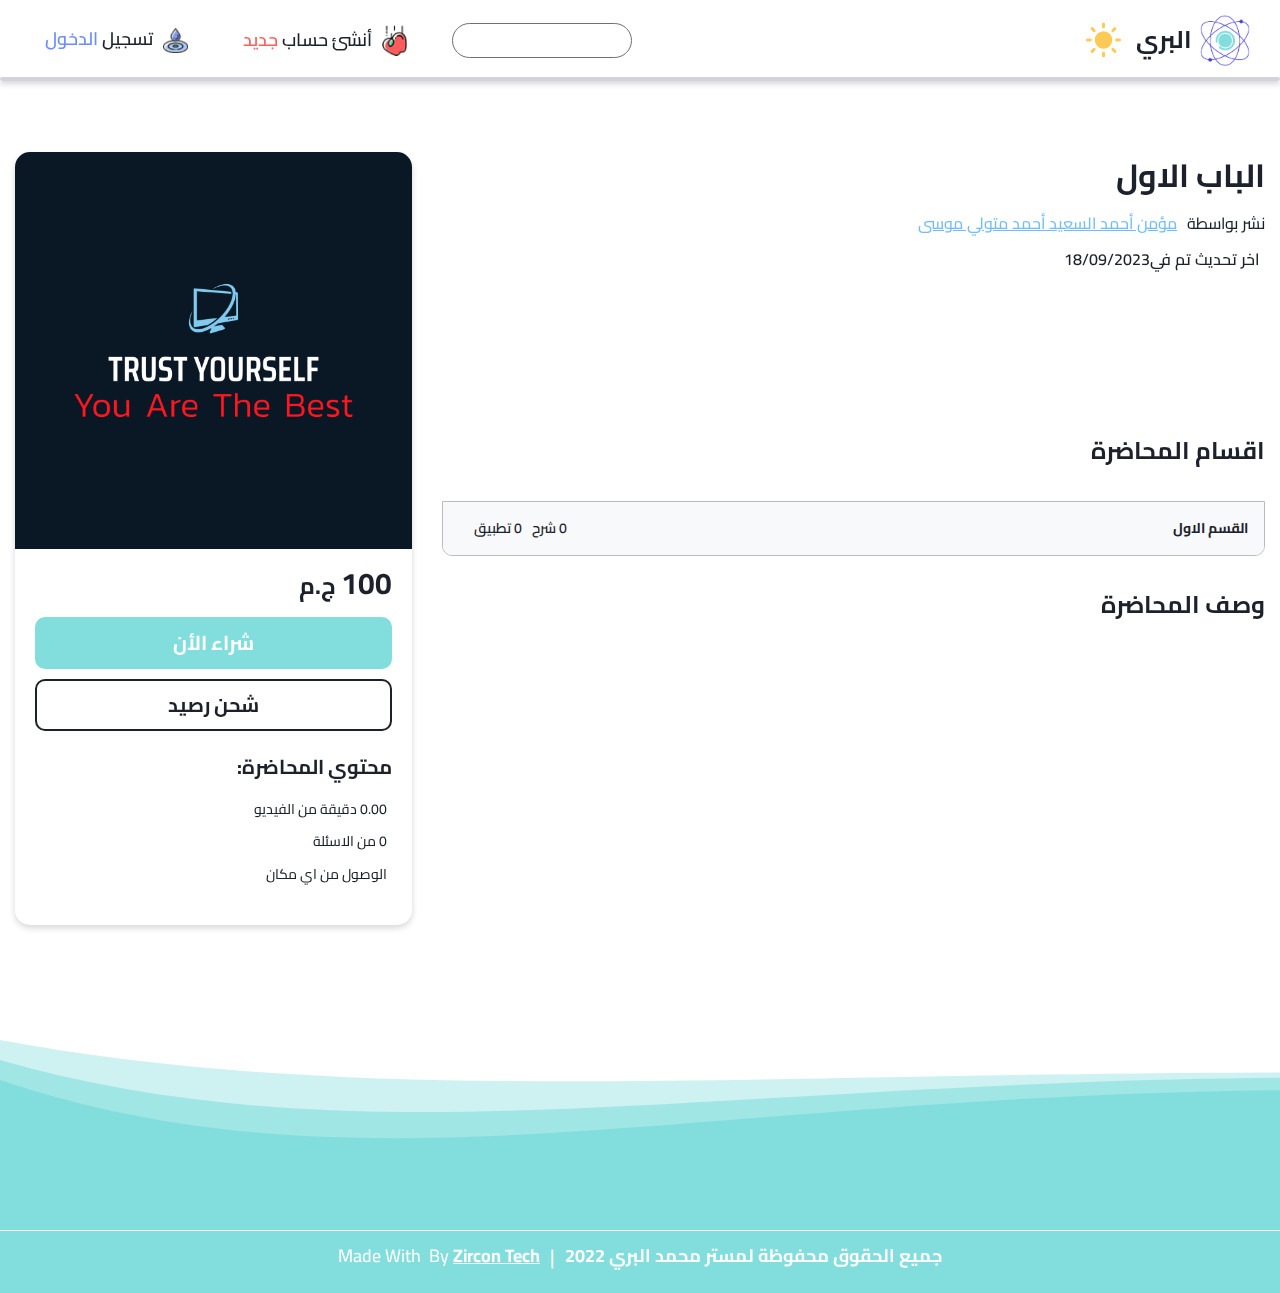
==== lectures/albab-alaol.html @ 5af10a44 "Add files via upload" ====
<!DOCTYPE html>
<html lang="ar">


<!-- Mirrored from mr-elberry.com/lectures/albab-alaol by HTTrack Website Copier/3.x [XR&CO'2014], Tue, 27 Feb 2024 19:10:46 GMT -->
<!-- Added by HTTrack --><meta http-equiv="content-type" content="text/html;charset=UTF-8" /><!-- /Added by HTTrack -->
<head>
    <meta name="csrf-token" content="D1FBYOeXcJg4wmIIkNykK0oqMP6Y32sp4OjneevO">
    <meta charset="UTF-8">
    <meta http-equiv="X-UA-Compatible" content="IE=edge">
        <meta name="keywords" content="م.أحمد طربوش,مؤمن أحمد السعيد أحمد متولي موسى,الباب الاول,الفصل الدراسي الأول,الصف الثالث الثانوي,الفصل الدراسي الثاني">
    <meta name="description" content="">
    
    <meta name="author" content="Developer & Designer : Zircon Tech">
    <meta name="viewport" content="width=device-width, initial-scale=1.0">
    <link rel="apple-touch-icon" sizes="180x180" href="../faveicon/apple-touch-icon.png">
    <link rel="icon" type="image/png" sizes="32x32" href="../faveicon/favicon-32x32.png">
    <link rel="icon" type="image/png" sizes="16x16" href="../faveicon/favicon-16x16.png">
    <link rel="manifest" href="../faveicon/site.html">
    <title>أ/ محمد البري</title>


    <link href="https://fonts.googleapis.com/css2?family=Cairo:wght@300;400;500;600;700;900&amp;display=swap"
          rel="stylesheet">

    


    <link rel="stylesheet" href="../css/bootstrap-rtl.min.css">
    <link rel="stylesheet" href="../css/sal.css">
    <script>
    APP_URL = "../index.html";
    ASSET_URL = "../index.html"
</script>

        <link rel="stylesheet" href="../css/lecture.css" class="rel">
    <link rel="stylesheet" href="../css/lecture-responsive.css" class="rel">

    <link rel="stylesheet" href="../css/nav.css">


</head>

<body>
<input type="hidden" name="token" id="csrf_token" value="D1FBYOeXcJg4wmIIkNykK0oqMP6Y32sp4OjneevO">
    <div class="overlay"></div>
    <div class="vid-parent"></div>
    <span class="close-vid">
        <i class="fa-solid fa-xmark"></i>
    </span>
<div class="preloader">
    <div class="atom">
        <div class="electron"></div>
        <div class="electron-alpha"></div>
        <div class="electron-omega"></div>
    </div>
</div>
<nav class="myNav">
    <div class="navProgress">
        <span class='navProgChild'></span>
    </div>
    <div class="customeContainer">
        <div class="right">
            <a href="../index.html">
                <div class=" navAtom">
                    <img src="../imgs/logoAtom.png" alt="">


                </div>
            </a>
            <a href="../index.html">
                <div class="logoBrand">البري</div>
            </a>
            <div class="sunMoon">
                <div class="sun activeSvg">
                    <svg xmlns="http://www.w3.org/2000/svg" viewBox="0 0 24 24" fill="none" stroke="currentColor"
                        stroke-width="2" stroke-linecap="round" stroke-linejoin="round">
                        <circle fill="#FECA57" cx="12" cy="12" r="5" />
                        <g stroke="currentColor">
                            <line x1="12" y1="1" x2="12" y2="3" />
                            <line x1="12" y1="21" x2="12" y2="23" />
                            <line x1="4.22" y1="4.22" x2="5.64" y2="5.64" />
                            <line x1="18.36" y1="18.36" x2="19.78" y2="19.78" />
                            <line x1="1" y1="12" x2="3" y2="12" />
                            <line x1="21" y1="12" x2="23" y2="12" />
                            <line x1="4.22" y1="19.78" x2="5.64" y2="18.36" />
                            <line x1="18.36" y1="5.64" x2="19.78" y2="4.22" />
                        </g>
                    </svg>
                </div>
                <div class="moon">
                    <svg xmlns="http://www.w3.org/2000/svg" viewBox="0 0 24 24" fill="none" stroke="#4FB8E2"
                        stroke-width="2" stroke-linecap="round" stroke-linejoin="round">
                        <mask id="mask">
                            <rect x="0" y="0" width="100%" height="100%" fill="white" />
                            <circle cx="12" cy="4" r="9" fill="black" />
                        </mask>
                        <circle fill="#4FB8E2" cx="12" cy="12" r="9" mask="url(#mask)" />

                    </svg>
                </div>

            </div>
        </div>
        <div class='bigLeft '>
            <button class='toggleBarBtn'>
                <span class='topLine'></span>
                <span class='middleLine'></span>
                <span class='bottomLine'></span>

            </button>
            <div class="left ">
                                    <form class="search mainSearch" action="https://mr-elberry.com/search">
                        <input type="search" name="q" value="">
                        <span><i class="fa-solid fa-magnifying-glass"></i></span>
                    </form>
                    <div class="register">
                        <div class="signup">
                            <a href="../register.html" class="regItem">
                                <span class="line"></span>
                                <span class="line"></span>
                                <span class="line"></span>
                                <span class="line"></span>
                                <span class="regIcon">
                                    <img src="../imgs/apple.png" alt="">
                                </span>
                                <span class="regType">
                                    أنشئ حساب <span class='d-redColor'>جديد</span>
                                </span>
                            </a>
                        </div>
                        <div class="login">
                            <a href="../login.html" class="regItem">
                                <span class="line"></span>
                                <span class="line"></span>
                                <span class="line"></span>
                                <span class="line"></span>
                                <span class="regIcon">
                                    <img src="../imgs/drop.png" alt="">
                                </span>
                                <span class="regType">
                                    تسجيل <span class='d-blueColor'>الدخول</span>
                                </span>
                            </a>
                        </div>
                    </div>
                
            </div>
        </div>
    </div>
</nav>
<script>
    window.addEventListener("load", function() {
        setTimeout(function() {
            document.getElementsByClassName("preloader")[0].style.opacity = "0";
            document.getElementsByClassName("preloader")[0].style.zIndex = "-1";
        }, 0);
    });
</script>
    <div class="header">
        <div class="container">
            <div class="headerContent">
                <div class="lec-hero-image ontop">
                                        <img src="../storage/ahmedaymantarboush/lectures/3RqNoPhuQ6VzhZanzuaDVOChHaeRTM1QIDwnYXG2.png" alt=""/>
                </div>
                <h2 class='lectureName'>الباب الاول</h2>
                <p class='lectureDescription'></p>
                <div class='lectureRelease'>
                    <span class='publisherBy'>
                        نشر بواسطة
                    </span>
                    <a class='publisherName'>مؤمن أحمد السعيد أحمد متولي موسى</a>
                </div>
                <div class="lectureUbdateDate">
                    <span class='updateIcon'><i class="fa-solid fa-file-pen"></i></span>
                    اخر تحديث تم في
                    <span class='updateDate'>18/09/2023</span>
                </div>
            </div>
        </div>
    </div>
    <div class="month">
        <div class="container">
            <div class="row">
                <div class="col-lg-8 col-md-7 rightCard">
                    <div class="monthParts">
                        <h2>اقسام المحاضرة</h2>
                        <div id="accordion" class="monthsLists">
                                                            <div class="card">
                                    <div class="card-header" id="headingOne">
                                        <button
                                            class="d-flex align-items-center justify-content-between btn btn-link collapsed"
                                            data-toggle="collapse" data-target="#collapse3"
                                            aria-expanded="false" aria-controls="collapse3">
                                            <div class='nameOfPart'>
                                                القسم الاول
                                            </div>
                                            <div class='monthBtnDetails'>
                                                <span>0 شرح</span>
                                                <span>0 تطبيق</span>
                                                <span class='monthArrow'><i class="fa-solid fa-angle-down"></i></span>
                                            </div>
                                        </button>
                                    </div>
                                    <div id="collapse3" class="collapse" aria-labelledby="headingOne">
                                        <div class="card-body">
                                                                                        
                                        </div>
                                    </div>
                                </div>
                                                        
                        </div>
                        <h2>وصف المحاضرة</h2>
                        <div class="monthDescriptionParent ">
                            <p class='monthDescription'></p>
                            <div class="loadMore">
                                <div class="loadMoreContent">
                                    عرض المزيد <i class="fa-solid fa-angle-down"></i>
                                </div>
                            </div>
                        </div>
                    </div>
                </div>
                <div class="col-lg-4 col-md-5 leftCard">
                    <div class="preview-card">
                        <div class="preview-card-image ontop">
                            <img src="../storage/ahmedaymantarboush/lectures/3RqNoPhuQ6VzhZanzuaDVOChHaeRTM1QIDwnYXG2.png" alt=""/>
                                                    </div>
                        <div class="card-content">
                                                                                        <div class="price">
                                    <span class="real-price"><span class="number">100</span><span
                                            class="unit">ج.م</span>
                                    </span>
                                                                    </div>
                                                                
                                                                    <a href="../login.html" class="buy-now">شراء الأن </a>
                                                                <div class="coupon">
                                                                            <a href="../login.html" id="couponBtn" class="add-coupon">شحن رصيد</a>
                                                                    </div>
                                                        <div class="course-content">
                                <h2>محتوي المحاضرة:</h2>
                                <div class="item">
                                    <i class="fa-solid fa-hourglass"></i>
                                    <p>
                                        <span>0.00 دقيقة</span>
                                        من الفيديو</p>
                                </div>
                                <div class="item">
                                    <i class="fa-solid fa-clipboard-question"></i>
                                    <p><span>0</span> من الاسئلة</p>
                                </div>
                                <div class="item">
                                    <i class="fa-solid fa-location-dot"></i>
                                    <p>الوصول من اي مكان</p>
                                </div>
                            </div>
                        </div>
                    </div>
                </div>
            </div>
        </div>
    </div>

        
    <div class="modal fade chargeCouponModal" id="chargeCoupon" tabindex="-1" role="dialog"
         aria-labelledby="exampleModalLabel" aria-hidden="true">
        <div class="modal-dialog" role="document">
            <form class="modal-content">
                <div class="modal-header">
                    <h5 class="modal-title" id="exampleModalLabel">شحن كوبون</h5>
                    <button type="button" class="close" data-dismiss="modal" aria-label="Close">
                        <span aria-hidden="true">&times;</span>
                    </button>
                </div>
                <div class="modal-body">
                    <div class="chargeField">
                        <label for="">كود الشحن</label>
                        <input type="text" placeholder='ادخل كود الكوبون'>
                    </div>
                    
                </div>
                <div class="modal-footer">
                    <button type="button" class="btn myButton">شحن الكوبون</button>
                    <button type="button" class="btn secBtn" data-dismiss="modal">الغاء</button>
                </div>
            </form>
        </div>
    </div>
<footer class=' '>
    <div class="waves wave1">
        <svg width="100%" height="290px" fill="none" version="1.1" xmlns="http://www.w3.org/2000/svg">
            <linearGradient id="grad1" x1="0%" y1="0%" x2="100%" y2="0%">


            </linearGradient>
            <path fill="rgba(130,222,221)" d="
          M0 67
          C 273,183
            822,-40
            1920.00,106

          V 359
          H 0
          V 67
          Z">
                <animate repeatCount="indefinite" fill="url(#grad1)" attributeName="d" dur="15s" attributeType="XML"
                         values="
            M0 77
            C 473,283
              822,-40
              1920,116

            V 359
            H 0
            V 67
            Z;

            M0 77
            C 473,-40
              1222,283
              1920,136

            V 359
            H 0
            V 67
            Z;

            M0 77
            C 973,260
              1722,-53
              1920,120

            V 359
            H 0
            V 67
            Z;

            M0 77
            C 473,283
              822,-40
              1920,116

            V 359
            H 0
            V 67
            Z
            ">
                </animate>
            </path>
        </svg>
    </div>
    <div class="waves wave2">
        <svg width="100%" height="310px" fill="none" version="1.1" xmlns="http://www.w3.org/2000/svg">
            <linearGradient id="grad1" x1="0%" y1="0%" x2="100%" y2="0%">

            </linearGradient>
            <path fill="rgba(130,222,221,.6)" d="
          M0 67
          C 273,183
            822,-40
            1920.00,106

          V 359
          H 0
          V 67
          Z">
                <animate repeatCount="indefinite" fill="url(#grad1)" attributeName="d" dur="10s" attributeType="XML"
                         values="
            M0 77
            C 473,283
              822,-40
              1920,116

            V 359
            H 0
            V 67
            Z;

            M0 77
            C 473,-40
              1222,283
              1920,136

            V 359
            H 0
            V 67
            Z;

            M0 77
            C 973,260
              1722,-53
              1920,120

            V 359
            H 0
            V 67
            Z;

            M0 77
            C 473,283
              822,-40
              1920,116

            V 359
            H 0
            V 67
            Z
            ">
                </animate>
            </path>
        </svg>
    </div>
    <div class="waves wave2">
        <svg width="100%" height="330px" fill="none" version="1.1" xmlns="http://www.w3.org/2000/svg">
            <linearGradient id="grad1" x1="0%" y1="0%" x2="100%" y2="0%">

            </linearGradient>
            <path fill="rgba(130,222,221,.4)" d="
          M0 67
          C 273,183
            822,-40
            1920.00,106

          V 359
          H 0
          V 67
          Z">
                <animate repeatCount="indefinite" fill="url(#grad1)" attributeName="d" dur="6s" attributeType="XML"
                         values="
            M0 77
            C 473,283
              822,-40
              1920,116

            V 359
            H 0
            V 67
            Z;

            M0 77
            C 473,-40
              1222,283
              1920,136

            V 359
            H 0
            V 67
            Z;

            M0 77
            C 973,260
              1722,-53
              1920,120

            V 359
            H 0
            V 67
            Z;

            M0 77
            C 473,283
              822,-40
              1920,116

            V 359
            H 0
            V 67
            Z
            ">
                </animate>
            </path>
        </svg>
    </div>

    <div class='ontop' style='display: flex;
              flex-direction: column;
             align-items: center;'>
        <div class="footerIcon">
            <a class="facebook" href='https://www.facebook.com/mohamedelberry2023/'><i
                    class="fa-brands fa-facebook-f"></i></a>
            <a class="youtube" href='https://youtube.com/channel/UCzcG54DUDzBqiJfXaJx9ocg'><i
                    class="fa-brands fa-youtube"></i></a>
            <a class="telegram" href='https://t.me/mrmohamedelberry'><i class="fa-brands fa-telegram"></i></a>
        </div>
        <div class="copyRight">
            <div class='crParent'>
                <p class='crTeacher'>جميع الحقوق محفوظة لمستر محمد البري 2022</p>
                <span class='space'>|</span>
                <p style='direction:ltr'>
                    Made with
                    <span class='heart'><i class="fa-solid fa-heart"></i></span>
                    By
                    <a href="https://www.facebook.com/Zircon-EG-101399962387593">Zircon Tech</a>
                </p>
            </div>
        </div>
    </div>

</footer>


<script src="../../cdnjs.cloudflare.com/ajax/libs/font-awesome/6.2.0/js/all.min.js"
        integrity="sha512-naukR7I+Nk6gp7p5TMA4ycgfxaZBJ7MO5iC3Fp6ySQyKFHOGfpkSZkYVWV5R7u7cfAicxanwYQ5D1e17EfJcMA=="
        crossorigin="anonymous" referrerpolicy="no-referrer"></script>



<script src="../js/jquery.min.js"></script>
<script src="../js/bootstrap.bundle.min.js"></script>
<script src="../js/sal.js"></script>

<script src="../../cdnjs.cloudflare.com/ajax/libs/velocity/2.0.6/velocity.min.js"
        integrity="sha512-+VS2+Nl1Qit71a/lbncmVsWOZ0BmPDkopw5sXAS2W+OfeceCEd9OGTQWjgVgP5QaMV4ddqOIW9XLW7UVFzkMAw=="
        crossorigin="anonymous" referrerpolicy="no-referrer"></script>
    <script src="../js/lecture.js"></script>
<script>
    $(document).ready(function () {
        // $('body').bind('cut copy paste', function(e) {
        //     e.preventDefault();
        // })
        $("body").on("contextmenu", function (e) {
            return false;
        })
        document.onkeydown = function (e) {
            if (event.keyCode == 123) {
                return false;
            }
            if (e.ctrlKey && e.shiftKey && e.keyCode == 'I'.charCodeAt(0)) {
                return false;
            }
            if (e.ctrlKey && e.shiftKey && e.keyCode == 'C'.charCodeAt(0)) {
                return false;
            }
            if (e.ctrlKey && e.shiftKey && e.keyCode == 'J'.charCodeAt(0)) {
                return false;
            }
            if (e.ctrlKey && e.keyCode == 'U'.charCodeAt(0)) {
                return false;
            }
        }
    })
</script>
</body>

<script>'undefined'=== typeof _trfq || (window._trfq = []);'undefined'=== typeof _trfd && (window._trfd=[]),_trfd.push({'tccl.baseHost':'secureserver.net'},{'ap':'cpsh-oh'},{'server':'p3plzcpnl460722'},{'dcenter':'p3'},{'cp_id':'8873530'},{'cp_cache':''},{'cp_cl':'6'}) // Monitoring performance to make your website faster. If you want to opt-out, please contact web hosting support.</script><script src='../../img1.wsimg.com/signals/js/clients/scc-c2/scc-c2.min.js'></script>
<!-- Mirrored from mr-elberry.com/lectures/albab-alaol by HTTrack Website Copier/3.x [XR&CO'2014], Tue, 27 Feb 2024 19:10:47 GMT -->
</html>
---- css/sal.css ----
[data-sal] {
    transition-delay: 0s;
    transition-delay: var(--sal-delay, 0s);
    transition-duration: 0.2s;
    transition-duration: var(--sal-duration, 0.2s);
    transition-timing-function: ease;
    transition-timing-function: var(--sal-easing, ease);
}

[data-sal][data-sal-duration="200"] {
    transition-duration: 0.2s;
}

[data-sal][data-sal-duration="250"] {
    transition-duration: 0.25s;
}

[data-sal][data-sal-duration="300"] {
    transition-duration: 0.3s;
}

[data-sal][data-sal-duration="350"] {
    transition-duration: 0.35s;
}

[data-sal][data-sal-duration="400"] {
    transition-duration: 0.4s;
}

[data-sal][data-sal-duration="450"] {
    transition-duration: 0.45s;
}

[data-sal][data-sal-duration="500"] {
    transition-duration: 0.5s;
}

[data-sal][data-sal-duration="550"] {
    transition-duration: 0.55s;
}

[data-sal][data-sal-duration="600"] {
    transition-duration: 0.6s;
}

[data-sal][data-sal-duration="650"] {
    transition-duration: 0.65s;
}

[data-sal][data-sal-duration="700"] {
    transition-duration: 0.7s;
}

[data-sal][data-sal-duration="750"] {
    transition-duration: 0.75s;
}

[data-sal][data-sal-duration="800"] {
    transition-duration: 0.8s;
}

[data-sal][data-sal-duration="850"] {
    transition-duration: 0.85s;
}

[data-sal][data-sal-duration="900"] {
    transition-duration: 0.9s;
}

[data-sal][data-sal-duration="950"] {
    transition-duration: 0.95s;
}

[data-sal][data-sal-duration="1000"] {
    transition-duration: 1s;
}

[data-sal][data-sal-duration="1050"] {
    transition-duration: 1.05s;
}

[data-sal][data-sal-duration="1100"] {
    transition-duration: 1.1s;
}

[data-sal][data-sal-duration="1150"] {
    transition-duration: 1.15s;
}

[data-sal][data-sal-duration="1200"] {
    transition-duration: 1.2s;
}

[data-sal][data-sal-duration="1250"] {
    transition-duration: 1.25s;
}

[data-sal][data-sal-duration="1300"] {
    transition-duration: 1.3s;
}

[data-sal][data-sal-duration="1350"] {
    transition-duration: 1.35s;
}

[data-sal][data-sal-duration="1400"] {
    transition-duration: 1.4s;
}

[data-sal][data-sal-duration="1450"] {
    transition-duration: 1.45s;
}

[data-sal][data-sal-duration="1500"] {
    transition-duration: 1.5s;
}

[data-sal][data-sal-duration="1550"] {
    transition-duration: 1.55s;
}

[data-sal][data-sal-duration="1600"] {
    transition-duration: 1.6s;
}

[data-sal][data-sal-duration="1650"] {
    transition-duration: 1.65s;
}

[data-sal][data-sal-duration="1700"] {
    transition-duration: 1.7s;
}

[data-sal][data-sal-duration="1750"] {
    transition-duration: 1.75s;
}

[data-sal][data-sal-duration="1800"] {
    transition-duration: 1.8s;
}

[data-sal][data-sal-duration="1850"] {
    transition-duration: 1.85s;
}

[data-sal][data-sal-duration="1900"] {
    transition-duration: 1.9s;
}

[data-sal][data-sal-duration="1950"] {
    transition-duration: 1.95s;
}

[data-sal][data-sal-duration="2000"] {
    transition-duration: 2s;
}

[data-sal][data-sal-delay="50"] {
    transition-delay: 0.05s;
}

[data-sal][data-sal-delay="100"] {
    transition-delay: 0.1s;
}

[data-sal][data-sal-delay="150"] {
    transition-delay: 0.15s;
}

[data-sal][data-sal-delay="200"] {
    transition-delay: 0.2s;
}

[data-sal][data-sal-delay="250"] {
    transition-delay: 0.25s;
}

[data-sal][data-sal-delay="300"] {
    transition-delay: 0.3s;
}

[data-sal][data-sal-delay="350"] {
    transition-delay: 0.35s;
}

[data-sal][data-sal-delay="400"] {
    transition-delay: 0.4s;
}

[data-sal][data-sal-delay="450"] {
    transition-delay: 0.45s;
}

[data-sal][data-sal-delay="500"] {
    transition-delay: 0.5s;
}

[data-sal][data-sal-delay="550"] {
    transition-delay: 0.55s;
}

[data-sal][data-sal-delay="600"] {
    transition-delay: 0.6s;
}

[data-sal][data-sal-delay="650"] {
    transition-delay: 0.65s;
}

[data-sal][data-sal-delay="700"] {
    transition-delay: 0.7s;
}

[data-sal][data-sal-delay="750"] {
    transition-delay: 0.75s;
}

[data-sal][data-sal-delay="800"] {
    transition-delay: 0.8s;
}

[data-sal][data-sal-delay="850"] {
    transition-delay: 0.85s;
}

[data-sal][data-sal-delay="900"] {
    transition-delay: 0.9s;
}

[data-sal][data-sal-delay="950"] {
    transition-delay: 0.95s;
}

[data-sal][data-sal-delay="1000"] {
    transition-delay: 1s;
}

[data-sal][data-sal-easing="linear"] {
    transition-timing-function: linear;
}

[data-sal][data-sal-easing="ease"] {
    transition-timing-function: ease;
}

[data-sal][data-sal-easing="ease-in"] {
    transition-timing-function: ease-in;
}

[data-sal][data-sal-easing="ease-out"] {
    transition-timing-function: ease-out;
}

[data-sal][data-sal-easing="ease-in-out"] {
    transition-timing-function: ease-in-out;
}

[data-sal][data-sal-easing="ease-in-cubic"] {
    transition-timing-function: cubic-bezier(0.55, 0.055, 0.675, 0.19);
}

[data-sal][data-sal-easing="ease-out-cubic"] {
    transition-timing-function: cubic-bezier(0.215, 0.61, 0.355, 1);
}

[data-sal][data-sal-easing="ease-in-out-cubic"] {
    transition-timing-function: cubic-bezier(0.645, 0.045, 0.355, 1);
}

[data-sal][data-sal-easing="ease-in-circ"] {
    transition-timing-function: cubic-bezier(0.6, 0.04, 0.98, 0.335);
}

[data-sal][data-sal-easing="ease-out-circ"] {
    transition-timing-function: cubic-bezier(0.075, 0.82, 0.165, 1);
}

[data-sal][data-sal-easing="ease-in-out-circ"] {
    transition-timing-function: cubic-bezier(0.785, 0.135, 0.15, 0.86);
}

[data-sal][data-sal-easing="ease-in-expo"] {
    transition-timing-function: cubic-bezier(0.95, 0.05, 0.795, 0.035);
}

[data-sal][data-sal-easing="ease-out-expo"] {
    transition-timing-function: cubic-bezier(0.19, 1, 0.22, 1);
}

[data-sal][data-sal-easing="ease-in-out-expo"] {
    transition-timing-function: cubic-bezier(1, 0, 0, 1);
}

[data-sal][data-sal-easing="ease-in-quad"] {
    transition-timing-function: cubic-bezier(0.55, 0.085, 0.68, 0.53);
}

[data-sal][data-sal-easing="ease-out-quad"] {
    transition-timing-function: cubic-bezier(0.25, 0.46, 0.45, 0.94);
}

[data-sal][data-sal-easing="ease-in-out-quad"] {
    transition-timing-function: cubic-bezier(0.455, 0.03, 0.515, 0.955);
}

[data-sal][data-sal-easing="ease-in-quart"] {
    transition-timing-function: cubic-bezier(0.895, 0.03, 0.685, 0.22);
}

[data-sal][data-sal-easing="ease-out-quart"] {
    transition-timing-function: cubic-bezier(0.165, 0.84, 0.44, 1);
}

[data-sal][data-sal-easing="ease-in-out-quart"] {
    transition-timing-function: cubic-bezier(0.77, 0, 0.175, 1);
}

[data-sal][data-sal-easing="ease-in-quint"] {
    transition-timing-function: cubic-bezier(0.755, 0.05, 0.855, 0.06);
}

[data-sal][data-sal-easing="ease-out-quint"] {
    transition-timing-function: cubic-bezier(0.23, 1, 0.32, 1);
}

[data-sal][data-sal-easing="ease-in-out-quint"] {
    transition-timing-function: cubic-bezier(0.86, 0, 0.07, 1);
}

[data-sal][data-sal-easing="ease-in-sine"] {
    transition-timing-function: cubic-bezier(0.47, 0, 0.745, 0.715);
}

[data-sal][data-sal-easing="ease-out-sine"] {
    transition-timing-function: cubic-bezier(0.39, 0.575, 0.565, 1);
}

[data-sal][data-sal-easing="ease-in-out-sine"] {
    transition-timing-function: cubic-bezier(0.445, 0.05, 0.55, 0.95);
}

[data-sal][data-sal-easing="ease-in-back"] {
    transition-timing-function: cubic-bezier(0.6, -0.28, 0.735, 0.045);
}

[data-sal][data-sal-easing="ease-out-back"] {
    transition-timing-function: cubic-bezier(0.175, 0.885, 0.32, 1.275);
}

[data-sal][data-sal-easing="ease-in-out-back"] {
    transition-timing-function: cubic-bezier(0.68, -0.55, 0.265, 1.55);
}

[data-sal|="fade"] {
    opacity: 0;
    transition-property: opacity;
}

[data-sal|="fade"].sal-animate,
body.sal-disabled [data-sal|="fade"] {
    opacity: 1;
}

[data-sal|="slide"] {
    opacity: 0;
    transition-property: opacity, transform;
}

[data-sal="slide-up"] {
    transform: translateY(70px);
}

[data-sal="slide-down"] {
    transform: translateY(-70px);
}

[data-sal="slide-left"] {
    transform: translateX(70px);
}

[data-sal="slide-right"] {
    transform: translateX(-70px);
}

[data-sal|="slide"].sal-animate,
body.sal-disabled [data-sal|="slide"] {
    opacity: 1;
    transform: none;
}

[data-sal|="zoom"] {
    opacity: 0;
    transition-property: opacity, transform;
}

[data-sal="zoom-in"] {
    transform: scale(0.5);
}

[data-sal="zoom-out"] {
    transform: scale(1.1);
}

[data-sal|="zoom"].sal-animate,
body.sal-disabled [data-sal|="zoom"] {
    opacity: 1;
    transform: none;
}

[data-sal|="flip"] {
    -webkit-backface-visibility: hidden;
    backface-visibility: hidden;
    transition-property: transform;
}

[data-sal="flip-left"] {
    transform: perspective(2000px) rotateY(-91deg);
}

[data-sal="flip-right"] {
    transform: perspective(2000px) rotateY(91deg);
}

[data-sal="flip-up"] {
    transform: perspective(2000px) rotateX(-91deg);
}

[data-sal="flip-down"] {
    transform: perspective(2000px) rotateX(91deg);
}

[data-sal|="flip"].sal-animate,
body.sal-disabled [data-sal|="flip"] {
    transform: none;
}
---- css/lecture.css ----
/*************[start global system]******************/
/*
--- 01 TYPOGRAPHY SYSTEM

- Font sizes (px)
10 / 12 / 14 / 16 / 18 / 20 / 24 / 30 / 36 / 44 / 52 / 62 / 74 / 86 / 98

- Font weights
Default: 400
Medium: 500
Semi-bold: 600
Bold: 700


--- 07 WHITESPACE

- Spacing system (px)
2 / 4 / 8 / 12 / 16 / 24 / 32 / 48 / 64 / 80 / 96 / 128
*/
:root {
    --d-red-color: #fa5f5c;
    --d-blue-color: #6d8dfe;
    --d-yellow-color: #f3c83c;
    --l-yellow-color: #fcd34d;
    --l-red-color: #ff7675;
    --l-blue-color: #71bdfc;
    --green-color: #82dedd;
    --main-bg: #e7f6fd;
    --second-bg: #fff;
    --font-dark: #1d212c;
    --font-light: #959595;
    --shadow: rgba(0, 0, 0, 0.16) 0px 3px 6px;
}

* {
    margin: 0;
    padding: 0;
    -webkit-box-sizing: border-box;
    box-sizing: border-box;
    outline: none;
    list-style: none;
    word-wrap: break-word;

    text-transform: capitalize;

    font-family: "cairo";
}

html {
    /* font-size: 10px; */
    /* 10px / 16px = 0.625 = 62.5% */
    /* Percentage of user's browser font-size setting */
    font-size: 62.5%;
}

body {
    line-height: 1.6;
    font-weight: 500;
    font-size: 14px;
    text-transform: capitalize;
    color: var(--font-dark);
    background: var(--second-bg);
    overflow-x: hidden;
    transition: 0.4s all ease;
    margin: 0 auto;
    padding-right: 0 !important;
}

::-moz-selection {
    background-color: var(--main-color);
    color: #fff;
    text-shadow: none;
}

::selection {
    background-color: var(--d-yellow-color);

    color: #fff;
    text-shadow: none;
}

h1,
h2,
h3,
h4,
h5,
h6 {
    margin: 0;
    padding: 0;
    color: var(--font-dark);
    line-height: 1.6;
}

p {
    color: var(--p-color);
    font-size: 14px;
    font-weight: 500;
    line-height: 1.6;
    margin: 0;
}

img {
    width: 100%;
    height: auto;
    object-fit: cover;
    object-position: bottom;
}

ul {
    margin: 0;
}

span,
a,
a:hover {
    display: inline-block;
    text-decoration: none;
    color: inherit;
}

.section-padding {
    padding: 8rem 0;
}

.ontop {
    position: relative;
    z-index: 4;
}

.position-re {
    position: relative;
}

.bg-img {
    background-size: cover;
    background-repeat: no-repeat;
}

.bg-fixed {
    background-attachment: fixed;
}

.d-redColor {
    color: var(--d-red-color);
    font-weight: 600;
}

.d-blueColor {
    color: var(--d-blue-color);
    font-weight: 600;
}

.d-yellowColor {
    color: var(--d-yellow-color);
    font-weight: 600;
}

.l-redColor {
    color: var(--l-red-color);
}

.l-blueColor {
    color: var(--l-blue-color);
}

.overlay {
    position: fixed;
    top: 0;
    left: 0;
    z-index: -1;
    background: #000;
    opacity: 0;
    width: 100%;
    height: 100%;
}

.vid-parent {
    width: 80%;
    position: fixed;
    top: 40%;
    left: 50%;
    transform: translate(-50%, -50%);
    height: 80%;
    z-index: -1;
    opacity: 0;
}

.vid-parent.vid-active {
    z-index: 9999999999;
    top: 50%;
    opacity: 1;
}

.close-vid {
    position: fixed;
    top: 3rem;
    right: 3rem;
    font-size: 3rem;
    color: #fff;
    cursor: pointer;
    display: none;
    z-index: 99999999999;
}

.close-vid.vid-active {
    display: block !important;
}

.preview-vid {
    width: 100%;
    height: 100%;
}

.overlay.vid-active {
    opacity: 0.7;
    z-index: 9999999999;
}

.danger {
    color: #ea0606;
}

.success {
    color: #9ed616;
}

/*********************************************
*********** start navbar ********************
*******************************************/
nav {
    background: var(--second-bg);
    padding: 1.5rem 3rem;
    position: fixed;
    width: 100%;
    box-shadow: var(--shadow);
    transition: 0.3s all ease;
    z-index: 999;
    top: 0;
}

.navProgress {
    position: absolute;
    bottom: 0;
    transition: 0.4s all ease;
    height: 4px;
    border-radius: 3rem;
    width: 100%;
    right: 0;
    background-color: #d1d5db;
}

.navProgress .navProgChild {
    height: 100%;
    background-color: var(--d-blue-color);
    position: absolute;
    bottom: 0;
    width: 0;
    border-radius: 3rem;
}

nav .customeContainer {
    display: flex;
    align-items: center;
    justify-content: space-between;
}

.right,
.left {
    display: flex;
    align-items: center;
}

.navAtom img {
    width: 50px;
}

.logoBrand {
    font-size: 2.4rem;
    margin: 0 0.8rem 0 1.5rem;
    color: var(--font-dark);
    font-weight: bold;
}

/*** light and dark svg ***/
.sun,
.moon {
    position: absolute;
    top: 50%;
    transform: translateY(-50%);
    cursor: pointer;
    opacity: 0;
    transition: 0.3s all ease;
}

.sun {
    z-index: 2;
    opacity: 1;
}

.dark .sun {
    opacity: 0;
    z-index: 1;
}

.sun svg {
    color: #feca57;
    width: 35px;
    transition: 0.3s all ease;
    transform: rotate(90deg);
}

.dark .sun svg {
    transform: rotate(0deg);
}

.dark .moon {
    opacity: 1;
    z-index: 2;
}

.moon svg {
    width: 35px;
    transform: rotate(180deg);
    transition: 0.3s all ease;
}

.dark .moon svg {
    transition: 0.3s all ease;
    transform: rotate(45deg);
}

/** search **/
.search {
    position: relative;
    width: 30%;
    margin-left: 3rem;
}

.search span {
    position: absolute;
    right: 1.5rem;
    top: 50%;
    transform: translateY(-50%);
    color: #b4b4b4;
}

.search input {
    width: 100%;
    padding: 0.5rem 3rem 0.5rem 1.5rem;
    border-radius: 3rem;
    border: 1px solid #707070;
    transition: 0.3s all ease;
    background: var(--second-bg);
    color: var(--font-dark);
}

.search input:focus {
    box-shadow: var(--shadow);
}

/*** register ***/
.left .register {
    display: flex;
}

.signup {
    margin-left: 2.5rem;
}

.regItem,
.regItem:hover {
    display: flex;
    align-items: center;
    font-size: 1.8rem;
}

.signup .regItem,
.login .regItem {
    padding: 0.8rem 1.5rem;
    font-weight: 600;
    transition: 0.3s all ease;

    position: relative;
}

.signup:hover .regItem,
.login:hover .regItem {
    transform: translateY(-0.5rem);
}

.signup .regIcon,
.login .regIcon {
    transition: 0.2s cubic-bezier(0.88, 0.58, 0.5, 2.72) all;
}

.signup:hover .regIcon,
.login:hover .regIcon {
    transform: translateY(-0.3rem) rotate(10deg);
}

.regIcon {
    margin-left: 1rem;
    width: 25px;
}

.line {
    position: absolute;

    background-color: transparent;
}

.signup .line {
    background-color: var(--l-red-color);
}

.login .line {
    background-color: var(--l-blue-color);
}

.regItem .line:nth-child(1) {
    left: 0;
    bottom: 0;
    height: 100%;
    width: 2px;
    transform: scaleY(0);
    transform-origin: top;
    transition: 0.3s transform ease;
}

.regItem:hover .line:nth-child(1) {
    transform: scaleY(1.0001);
    transform-origin: bottom;
}

.regItem .line:nth-child(2) {
    left: 0;
    bottom: 0;
    width: 100%;
    height: 2px;
    transform: scaleX(0);
    transform-origin: right;
    transition: 0.3s transform ease;
}

.regItem:hover .line:nth-child(2) {
    transform: scaleX(1.0001);
    transform-origin: left;
}

.regItem .line:nth-child(3) {
    left: 0;
    top: 0;
    width: 100%;
    height: 2px;
    transform: scaleX(0);
    transform-origin: right;
    transition: 0.3s transform ease;
    transition-delay: 0.3s;
}

.regItem:hover .line:nth-child(3) {
    transform: scaleX(1.0001);
    transform-origin: left;
    transition: 0.3s transform ease;
}

.regItem .line:nth-child(4) {
    right: 0;
    bottom: 0;
    height: 100%;
    width: 2px;
    transform: scaleY(0);
    transform-origin: top;
    transition: 0.3s transform ease;
}

.regItem:hover .line:nth-child(4) {
    transform: scaleY(1.0001);
    transform-origin: bottom;
    transition: 0.3s transform ease;
}

.toggleBarBtn {
    display: none;
}

/*********************************************
*********** start header ********************
*******************************************/
.container {
    max-width: 1320px;
}

.header {
    padding: 15rem 0 14rem;
    transition: 0.3s all ease;
    background-position: center;
    background-size: cover;
}

.lectureName {
    font-size: 3.2rem;
    font-weight: bold;
    color: var(--font-dark);
    width: 60%;
}

.lectureDescription {
    font-size: 1.8rem;
    color: var(--font-dark);
    width: 60%;
    font-weight: 600;
    margin: 1rem 0;
}

.lectureRelease {
    display: flex;
    align-items: center;
    font-size: 1.6rem;
    margin-bottom: 1rem;
}

.publisherName {
    margin-right: 1rem;
    color: var(--l-blue-color);
    text-decoration: underline;
    transition: 0.3s all ease;
}

.publisherName:hover {
    text-decoration: underline;
    color: var(--d-blue-color);
}

.lectureUbdateDate {
    font-size: 1.6rem;
    display: flex;
    color: var(--font-dark);
    align-items: center;
    font-weight: 600;
    transition: 0.3s all ease;
}

.updateIcon {
    margin-left: 0.5rem;
}

/*****************************/
/**** start accordion*********/
/****************************/
.month {
    padding: 2rem 0 7rem;
}

.monthParts h2 {
    font-size: 2.4rem;
    font-weight: 700;
    color: var(--font-dark);
    margin-bottom: 3rem;
}

.monthsLists {
    margin-bottom: 3rem;
}

.card {
    border: 1px solid #bcbcbc;
    overflow: hidden;
}

.card:first-of-type {
    border-radius: 1rem 1rem 0 0;
}

.card:last-child {
    border-radius: 0 0 1rem 1rem;
}

.card-header {
    padding: 0;
    border: none;
    background: #f7f9fa;
    transition: 0.3s all ease;
}

.card-header button {
    padding: 1.5rem 1.5rem;
    width: 100%;
    font-size: 1.4rem;
    color: var(--font-dark);
    font-weight: bold;
    text-decoration: none;
}

.card-header button:hover,
.card-header button:focus {
    text-decoration: none;
    color: var(--font-dark);
    box-shadow: none;
}

.nameOfPart {
    max-width: 65%;
}

.monthBtnDetails {
    font-weight: 600;
    display: flex;
    min-width: 30%;
    align-items: center;
    justify-content: flex-end;
}

.monthBtnDetails span {
    margin: 0 0.5rem;
}

.card-header button.collapsed .monthArrow {
    transform: rotate(0);
}

.card-header button .monthArrow {
    transition: 0.3s all ease;
    transform: rotate(180deg);
}

.card-body {
    padding: 1.5rem 3rem;
    background: var(--second-bg);
    transition: 0.3s all ease;
}

.monthItem {
    display: flex;
    justify-content: space-between;
    align-items: center;
    color: var(--font-dark);
}

.monthItem:not(:last-child) {
    margin-bottom: 1rem;
}

.monthIcon {
    margin-left: 0.25rem;
}

.monthItem a {
    transition: 0.3s all ease;
}

.monthItem a:hover {
    transform: translateY(-5px);
}

.monthDescriptionParent {
    position: relative;
    max-height: 9rem;
    overflow: hidden;
}

.monthDescription {
    font-size: 1.6rem;
    line-height: 2;
}

.loadMore {
    position: absolute;
    width: 100%;
    bottom: 0;
    right: 0;
    background: linear-gradient(to top, var(--second-bg) 10%, transparent 190%);
    display: flex;
    color: var(--green-color);
    font-size: 2.2rem;
    z-index: 99;
    box-shadow: var(--shadow);
    cursor: pointer;
    height: 100%;
    font-weight: bold;
    align-items: flex-end;
}

.monthDescriptionParent.active {
    max-height: 100%;
}

.monthDescriptionParent.active .loadMore {
    display: none;
}

/*----------[start preview-section]------------*/

/**--start card--**/
.preview-card {
    background-color: #fff;
    box-shadow: var(--shadow);
    border-radius: 1.5rem;
    overflow: hidden;
    margin-top: -28rem;
    transition: 0.3s background-color ease;
}

.lec-hero-image {
    display: none;
}

.lec-image-content {
    position: absolute;
    top: 0;
    left: 0;
    display: flex;
    align-items: center;
    justify-content: center;
    width: 100%;
    height: 100%;
    color: #fff;

    flex-direction: column;
    background-color: rgb(31 29 14 / 36%);
}

.lec-image-content .play {
    border-radius: 50%;
    display: flex;
    align-items: center;
    justify-content: center;
    width: 7rem;
    height: 7rem;
    color: #fff;
    margin-bottom: 2rem;
    font-size: 2.6rem;
    background-color: var(--green-color);
    animation: video-pulse-presentation 1.8s linear infinite;
}

.preview-card .lec-image-content p {
    font-size: 1.8rem;
    font-weight: 600;
}

@keyframes video-pulse-presentation {
    0% {
        -webkit-box-shadow: 0 0 0 0 var(--green-color),
        0 0 0 0 var(--green-color);
        box-shadow: 0 0 0 0 var(--green-color), 0 0 0 0 var(--green-color);
    }
    40% {
        -webkit-box-shadow: 0 0 0 0 rgba(243, 156, 18, 0),
        0 0 0 0 var(--green-color);
        box-shadow: 0 0 0 0 rgba(243, 156, 18, 0), 0 0 0 0 var(--green-color);
    }
    80% {
        -webkit-box-shadow: 0 0 0 0 rgba(243, 156, 18, 0),
        0 0 0 30px rgba(243, 156, 18, 0);
        box-shadow: 0 0 0 0 rgba(243, 156, 18, 0),
        0 0 0 30px rgba(243, 156, 18, 0);
    }
    100% {
        -webkit-box-shadow: 0 0 0 0 rgba(243, 156, 18, 0),
        0 0 0 30px rgba(243, 156, 18, 0);
        box-shadow: 0 0 0 0 rgba(243, 156, 18, 0),
        0 0 0 30px rgba(243, 156, 18, 0);
    }
}

.preview-card .card-content {
    padding: 1rem 2rem;
    display: flex;
    flex-direction: column;
}

.preview-card .card-content .price {
    display: flex;
    align-items: center;
}

.preview-card .card-content .real-price .number {
    font-size: 3rem;
    color: var(--font-dark);

    font-weight: 700;
}

.preview-card .card-content .real-price .unit {
    font-weight: 700;
    color: var(--font-dark);
    margin-right: 0.5rem;
    font-family: "cairo";
    margin-left: 1.5rem;
    font-size: 2.4rem;
}

.preview-card .card-content .price-before-dis .number {
    font-size: 2.2rem;
    font-weight: 600;

    position: relative;
    color: #8f8f8f;
}

.preview-card .card-content .price-before-dis .number:after {
    content: "";
    position: absolute;
    top: 50%;
    left: 2px;
    transform: translateY(-50%);
    width: 100%;
    height: 0.15rem;
    background-color: #8f8f8f;
}

.preview-card .card-content .price-before-dis .unit {
    color: #8f8f8f;
    font-weight: 500;
    font-size: 1.8rem;
    margin-left: 1.5rem;
}

.preview-card .card-content .discount {
    color: #8f8f8f;
    font-size: 1.8rem;
}

.preview-card .expire-date {
    display: flex;
    color: #cb715c;
    font-size: 1.6rem;
    margin: 0.5rem 0 3rem;
    align-items: center;
}

.preview-card .expire-date p {
    font-size: 1.2rem;
    margin-right: 0.5rem;
}

.preview-card .expire-date p .date {
    font-size: 1.4rem;
    font-weight: bold;
}

.preview-card .add-to-car:hover {
    background-color: #ffbd03;
    border: 2px solid #ffbd03;
}

.preview-card .buy-now,
.preview-card .add-coupon {
    background-color: transparent;
    border: 2px solid var(--font-dark);
    color: var(--font-dark);
    font-size: 2rem;
    text-align: center;
    font-weight: bold;
    margin-top: 1rem;
    padding: 0.8rem 0;
    transition: 0.3s all ease;
    width: 100%;
    border-radius: 1rem;
}

.preview-card .buy-now {
    border: 2px solid var(--green-color) !important;
    background: var(--green-color);
    color: #fff;
}

.preview-card .buy-now:hover {
    background-color: #2da4a3;
}

.preview-card .add-coupon:hover {
    background-color: var(--d-yellow-color);
    border-color: var(--d-yellow-color);
    color: #fff;
}

.preview-card .course-content {
    margin: 2rem 0 2rem;
    font-size: 1.4rem;
}

.preview-card h2 {
    font-size: 2rem;
    color: var(--font-dark);
    font-weight: 700;
    margin-bottom: 1.5rem;
}

.preview-card .course-content .item {
    display: flex;
    align-items: center;
    margin-bottom: 1rem;
}

.preview-card .course-content .item p {
    font-size: 1.4rem;
    margin-right: 0.5rem;
}

/***** coupon ****/
.have-coupon {
    display: none;
    /* display: flex; */
    margin-top: 2rem;
    flex-wrap: wrap;
    width: 100%;
}

.have-coupon.active-coupon {
    display: flex;
}

.have-coupon .dis-coupon {
    width: 100%;
    display: none;
    /* display: flex; */
    align-items: center;
    margin-bottom: 0.8rem;
}

.have-coupon .dis-coupon .close-coupon {
    background: none;
    border: none;
    font-size: 1.8rem;
    color: var(--font-dark);
    cursor: pointer;
    width: fit-content;
}

.have-coupon .dis-coupon .coupon-text {
    margin: 0 1rem;
    font-weight: bold;
    color: var(--font-dark);
    max-width: 60%;
    /* text-transform: uppercase; */
}

.have-coupon input:first-of-type {
    width: 25%;
    border: 1px solid #ced4da;
    background-color: #e9ecef;
    padding: 0.5rem 2rem;
}

.have-coupon input:last-of-type {
    padding: 0.5rem 1.5rem;
    width: 75%;
    border: 1px solid #ced4da;
}

.is-invalid-coupon {
    color: #ea0606;
}

/*****************************************
********** start footer ******************
*****************************************/
footer {
    margin-top: 15rem;
    padding: 2rem 0;
    /* background-color: var(--green-color); */
    position: relative;
}

.footerIcon {
    font-size: 3.4rem;
    margin-bottom: 1rem;
}

.footerIcon a {
    color: #fff;
    transition: 0.3s all ease;
    cursor: pointer;
}

.footerIcon a:nth-child(1):hover {
    color: var(--d-blue-color);
}

.footerIcon a:nth-child(2):hover {
    color: var(--d-red-color);
}

.footerIcon a:nth-child(3):hover {
    color: #a29bfe;
}

.footerIcon a:hover {
    transform: scale(1.1) rotate(15deg);
    color: #888;
}

.footerIcon a:not(:last-child) {
    margin-left: 1.5rem;
}

.copyRight {
    color: #fff;
    font-size: 2rem;
    width: 100%;
    padding-top: 1rem;
    border-top: 1px solid;
}

.crParent {
    width: fit-content;
    display: flex;
    align-items: center;
    margin: 0 auto;
    max-width: 70%;
}

.copyRight p {
    font-size: 1.8rem;
}

.copyRight .space {
    margin: 0 1rem;
}

.copyRight .crTeacher {
    font-weight: bold;
}

.copyRight .heart {
    color: #ff5d3b;
}

.copyRight a {
    text-decoration: underline;
    font-weight: bold;
}

/** footer waves **/

/**************/

div.waves {
    width: 100%;
    bottom: 0;
    /*height: 100%;*/
    position: absolute;
    z-index: -1;
}

.tutorial-link {
    font-family: sans-serif;
    text-align: center;
}

.waves svg {
    position: absolute;
    width: 100%;
    bottom: 0;
    left: 0;

    animation-duration: 0.1s !important;
    animation-iteration-count: infinite;
    animation-direction: alternate;
}

.spacer {
    height: 100px;
    width: 100%;
}

@keyframes example {
    0% {
        left: 0px;
        top: 0px;
    }

    50% {
        left: -2000px;
        top: 200px;
    }

    100% {
        left: 0px;
        top: 0px;
    }
}

/**************************************/
/**** start modals*********************/
.modal-content {
    background: var(--second-bg);
}

.modal-header h5 {
    font-size: 1.8rem;
}

.modal-header .close {
    font-size: 2.8rem;
    color: var(--font-dark);
}

.modal-body {
    font-size: 1.8rem;
    text-align: center;
}

.modal-footer {
    justify-content: flex-start;
}

.modal-footer button {
    font-size: 1.6rem;
    padding: 0.5rem 1.5rem;
    font-weight: 600;
    color: var(--font-dark);
}

.myButton {
    background: var(--green-color);
}

.secBtn {
    border: 1px solid var(--font-light);
    margin-right: 1rem;
}

/*****sureBuyModal*****/
.sureBuyModal .modal-body {
    color: #9ed616;
}

.notEnoughModal .modal-body {
    color: #ea0606;
}

.modal-body label {
    color: var(--font-light);
    margin-bottom: 1rem;
    font-size: 1.6rem;
}

.modal-body input {
    width: 100%;
    padding: 0.5rem 1rem;
    border: 1px solid #e0e0e0;
    margin-bottom: 1.5rem;
    font-size: 1.4rem;
    color: var(--font-dark);
    border-radius: 1rem;
    background: transparent;
}

.finishChargeText {
    color: #9ed616;
    font-size: 1.6rem;
}

.wrongChargeText {
    color: #ea0606;
    font-size: 1.6rem;
}

/***chargeModal*******/
.chargeModal .modal-body,
.chargeCouponModal .modal-body {
    display: flex;
    flex-direction: column;
    text-align: right;
}

.chargeModal .chargeField {
    display: flex;
    flex-direction: column;
}

/***************************************/
/******************************************
********************************************
*********************************************
*********************************************
****** start dark ****************************
****************************************
********************************************
*********************************************
**********************************************/

.dark:root {
    --main-bg: #2d3946;
    --second-bg: #556373;
    --font-dark: #fff;
    --font-light: #ebebeb;
}

/***** start nav ******/
.dark nav {
    background: #272d3d;
}

.dark .navProgress {
    background: #373e47;
}

.dark .navProgChild {
    background: var(--green-color);
}

/***** start right ******/
.dark .card-header {
    background: #405368;
}

/***** start left ******/
.dark .preview-card {
    background: #405368;
}

/**** footer ******/

.dark footer .wave1 path {
    fill: rgba(64, 83, 104);
    transition: 0.3s all ease;
}

.dark footer .wave2 path {
    fill: rgba(64, 83, 104, 0.6);
    transition: 0.3s all ease;
}

.dark footer .wave3 path {
    fill: rgba(64, 83, 104, 0.4);
    transition: 0.3s all ease;
}
---- css/lecture-responsive.css ----
@media (max-width: 992px) {
    .vid-parent {
        width: 90%;
        height: 50%;
    }

    /** start nav **/
    .left {
        position: fixed;
        background-color: var(--second-bg);
        flex-direction: column;
        padding: 2rem 2rem;
        border-radius: 2rem;
        top: -20rem;
        opacity: 0;
        left: 50%;
        z-index: -1;
        transform: translateX(-50%);
        transition: 0.6s all ease;
        box-shadow: var(--shadow);
    }

    .activeNavMenu .left {
        z-index: 9999999999;
        opacity: 1;
        top: 50%;
        transform: translate(-50%, -80%);
    }

    .left .search {
        width: 100%;
        margin-left: 0;
    }

    .register {
        flex-direction: column;
        text-align: center;
    }

    .signup {
        margin: 3rem 0 2rem;
    }

    .toggleBarBtn {
        display: block;
        position: relative;
        width: 30px;
        background: none;
        border: none;
        height: 30px;
    }

    .toggleBarBtn span {
        width: 30px;
        height: 4px;
        background-color: var(--font-dark);
        border-radius: 10rem;
        margin: 0.25rem 0;
        left: 0;
        transition: 0.3s all ease;
        position: absolute;
    }

    .toggleBarBtn .topLine {
        top: 0;
    }

    .toggleBarBtn .middleLine {
        top: 8px;
    }

    .toggleBarBtn .bottomLine {
        top: 16px;
    }

    .activeNavMenu .topLine {
        width: 30px;
        transform: rotate(-45deg);

        transform-origin: right;
    }

    .activeNavMenu .middleLine {
        opacity: 0;
    }

    .activeNavMenu .bottomLine {
        width: 30px;
        transform: rotate(45deg);
        transform-origin: right;
        top: 21.5px;
    }
}

@media (max-width: 768px) {
    html {
        font-size: 58%;
    }

    /************ body ************/
    .rightCard {
        order: 2;
    }

    .preview-card {
        margin-top: 0rem;
        width: 90%;
        /* box-shadow: none; */
        margin-left: auto;
        margin-bottom: 3rem;
        margin-right: auto;
    }

    .preview-card .card-content {
        padding: 2rem 3rem;
    }

    .lectureName {
        width: 100%;
        text-align: center;
        font-size: 2.8rem;
    }

    .lectureDescription {
        width: 100%;
        text-align: center;
    }

    .lectureRelease {
        justify-content: center;
    }

    .lectureUbdateDate {
        justify-content: center;
    }

    .lec-hero-image {
        width: 60%;
        margin: 0 auto 3rem;
        display: block;
    }

    .preview-card-image {
        display: none;
    }

    .header {
        padding: 15rem 0 12rem;
    }

    .month {
        padding: 2rem 0;
    }

    .lec-image-content, .lec-hero-image img {
        border-radius: 10px;
    }

}

@media (max-width: 480px) {
    html {
        font-size: 55%;
    }

    .lec-hero-image {
        width: 80%;
    }
}

@media (max-width: 400px) {
    .preview-card {
        width: 100%;
    }
}
---- css/nav.css ----
/*********************************************
*********** start navbar ********************
*******************************************/
:root {
    --d-red-color: #fa5f5c;
    --d-blue-color: #6d8dfe;
    --d-yellow-color: #f3c83c;
    --l-yellow-color: #fcd34d;
    --l-red-color: #ff7675;
    --l-blue-color: #71bdfc;
    --green-color: #82dedd;
    --main-bg: #e7f6fd;
    --second-bg: #fff;
    --font-dark: #1d212c;
    --font-light: #959595;
    --shadow: rgba(0, 0, 0, 0.16) 0px 3px 6px;
}

nav {
    background: var(--second-bg);
    padding: 1.5rem 3rem;
    position: fixed;
    width: 100%;
    box-shadow: var(--shadow);
    transition: 0.3s all ease;
    z-index: 999;
}

.navProgress {
    position: absolute;
    bottom: 0;
    transition: 0.4s all ease;
    height: 4px;
    border-radius: 3rem;
    width: 100%;
    right: 0;
    background-color: #d1d5db;
}

.navProgress .navProgChild {
    height: 100%;
    background-color: var(--d-blue-color);
    position: absolute;
    bottom: 0;
    width: 0;
    border-radius: 3rem;
}

nav .customeContainer {
    display: flex;
    align-items: center;
    justify-content: space-between;
}

.right,
.left {
    display: flex;
    align-items: center;
}

.navAtom img {
    width: 50px;
}

.logoBrand {
    font-size: 2.4rem;
    margin: 0 0.8rem 0 1.5rem;
    color: var(--font-dark);
    font-weight: bold;
}

/*** light and dark svg ***/
.sun,
.moon {
    position: absolute;
    top: 50%;
    transform: translateY(-50%);
    cursor: pointer;
    opacity: 0;
    transition: 0.3s all ease;
}

.sun {
    z-index: 2;
    opacity: 1;
}

.dark .sun {
    opacity: 0;
    z-index: 1;
}

.sun svg {
    color: #feca57;
    width: 35px;
    transition: 0.3s all ease;
    transform: rotate(90deg);
}

.dark .sun svg {
    transform: rotate(0deg);
}

.dark .moon {
    opacity: 1;
    z-index: 2;
}

.moon svg {
    width: 35px;
    transform: rotate(180deg);
    transition: 0.3s all ease;
}

.dark .moon svg {
    transition: 0.3s all ease;
    transform: rotate(45deg);
}

/** search **/
.search {
    position: relative;
    width: 18rem;
    margin-left: 3rem;
}

.search span {
    position: absolute;
    right: 1.5rem;
    top: 50%;
    transform: translateY(-50%);
    color: #b4b4b4;
}

.search input {
    width: 100%;
    padding: 0.5rem 3rem 0.5rem 1.5rem;
    border-radius: 3rem;
    border: 1px solid #707070;
    transition: 0.3s all ease;
    background: var(--second-bg);
    color: var(--font-dark);
}

.search input:focus {
    box-shadow: var(--shadow);
}

/*** register ***/
.left .register {
    display: flex;
}

.signup {
    margin-left: 2.5rem;
}

.regItem,
.regItem:hover {
    display: flex;
    align-items: center;
    font-size: 1.8rem;
}

.signup .regItem,
.login .regItem {
    padding: 0.8rem 1.5rem;
    font-weight: 600;
    transition: 0.3s all ease;

    position: relative;
}

.signup:hover .regItem,
.login:hover .regItem {
    transform: translateY(-0.5rem);
}

.signup .regIcon,
.login .regIcon {
    transition: 0.2s cubic-bezier(0.88, 0.58, 0.5, 2.72) all;
}

.signup:hover .regIcon,
.login:hover .regIcon {
    transform: translateY(-0.3rem) rotate(10deg);
}

.regIcon {
    margin-left: 1rem;
    width: 25px;
}

.line {
    position: absolute;

    background-color: transparent;
}

.signup .line {
    background-color: var(--l-red-color);
}

.login .line {
    background-color: var(--l-blue-color);
}

.lineParent {
    position: relative;
}

.lineParent .line:nth-of-type(1) {
    left: 0;
    bottom: 0;
    height: 100%;
    width: 2px;
    transform: scaleY(0);
    transform-origin: top;
    transition: 0.3s transform ease;
}

.lineParent:hover .line:nth-of-type(1) {
    transform: scaleY(1.0001);
    transform-origin: bottom;
}

.lineParent .line:nth-of-type(2) {
    left: 0;
    bottom: 0;
    width: 100%;
    height: 2px;
    transform: scaleX(0);
    transform-origin: right;
    transition: 0.3s transform ease;
}

.lineParent:hover .line:nth-of-type(2) {
    transform: scaleX(1.0001);
    transform-origin: left;
}

.lineParent .line:nth-of-type(3) {
    left: 0;
    top: 0;
    width: 100%;
    height: 2px;
    transform: scaleX(0);
    transform-origin: right;
    transition: 0.3s transform ease;
    transition-delay: 0.3s;
}

.lineParent:hover .line:nth-of-type(3) {
    transform: scaleX(1.0001);
    transform-origin: left;
    transition: 0.3s transform ease;
}

.lineParent .line:nth-of-type(4) {
    right: 0;
    bottom: 0;
    height: 100%;
    width: 2px;
    transform: scaleY(0);
    transform-origin: top;
    transition: 0.3s transform ease;
}

.lineParent:hover .line:nth-of-type(4) {
    transform: scaleY(1.0001);
    transform-origin: bottom;
    transition: 0.3s transform ease;
}

.toggleBarBtn {
    display: none;
}

.mobDetails {
    display: none;
}

/***********************************/
/****** auth navbar **************/

.studentInfo button {
    font-size: 1.8rem;
    color: #ef8321;
    transition: 0.3s all ease;
    display: flex;
    padding: 0.8rem 1rem;
    align-items: center;
}

.studentInfo button:focus {
    box-shadow: none;
}

.studentInfo button:hover {
    color: #ef8321;
}

.studentInfo button .line {
    background: #ef8321;
}

.dropdown-menu {
    padding: 1rem 2rem;
    box-shadow: 0 3px 6px rgba(0, 0, 0, 0.2);
    background: var(--second-bg);
    border-radius: 1.2rem;
}

.navDropItem {
    font-size: 1.6rem;
    color: var(--font-dark);
    padding: 0.5rem 0.8rem;
    text-align: right;
}

.navDropItem:hover {
    background: none;
    color: var(--font-dark);
}

.navDrop li:first-of-type .navDropItem {
    color: var(--l-blue-color);
}

.navDrop li:first-of-type .navDropItem .line {
    background: var(--l-blue-color);
}

.navDrop li:nth-of-type(2) .navDropItem {
    color: var(--l-red-color);
}

.navDrop li:nth-of-type(2) .navDropItem .line {
    background-color: var(--l-red-color);
}

.navDrop li:nth-of-type(3) .navDropItem {
    color: var(--font-dark);
}

.navDrop li:nth-of-type(3) .navDropItem .line {
    background-color: var(--font-dark);
}

.navDrop li:nth-of-type(4) .navDropItem {
    color: var(--l-yellow-color);
}

.navDrop li:nth-of-type(4) .navDropItem .line {
    background-color: var(--l-yellow-color);
}

.studentIcon {
    margin-left: 0.5rem;
}

/**** responsive *****/
@media (max-width: 991.5px) {
    html {
        font-size: 60%;
    }

    /** start nav **/
    .left {
        position: fixed;
        background-color: var(--second-bg);
        flex-direction: column;
        padding: 2rem 2rem;
        border-radius: 2rem;
        top: -60rem;
        opacity: 0;
        left: 50%;
        z-index: -1;
        transform: translateX(-50%);
        transition: 0.9s all ease;
        box-shadow: var(--shadow);
    }

    .activeNavMenu .left {
        z-index: 9999999999;
        opacity: 1;
        top: 50%;
        transform: translate(-50%, -80%);
    }

    .left .search {
        width: 100%;
        margin-left: 0;
    }

    .register {
        flex-direction: column;
        text-align: center;
    }

    .signup {
        margin: 3rem 0 2rem;
    }

    .toggleBarBtn {
        display: block;
        position: relative;
        width: 30px;
        background: none;
        border: none;
        height: 30px;
    }

    .toggleBarBtn span {
        width: 30px;
        height: 4px;
        background-color: var(--font-dark);
        border-radius: 10rem;
        margin: 0.25rem 0;
        left: 0;
        transition: 0.3s all ease;
        position: absolute;
    }

    .toggleBarBtn .topLine {
        top: 0;
    }

    .toggleBarBtn .middleLine {
        top: 8px;
    }

    .toggleBarBtn .bottomLine {
        top: 16px;
    }

    .activeNavMenu .topLine {
        width: 30px;
        transform: rotate(-45deg);

        transform-origin: right;
    }

    .activeNavMenu .middleLine {
        opacity: 0;
    }

    .activeNavMenu .bottomLine {
        width: 30px;
        transform: rotate(45deg);
        transform-origin: right;
        top: 21.5px;
    }

    /****** auth nav *********/
    .mobDetails {
        display: block;
    }

    .mainSearch {
        display: none;
    }

    .studentBtn {
        display: none;
    }

    .mobDetails .navDrop {
        margin-top: 2rem;
    }

    .studentImage {
        width: 8rem;
        position: absolute;
        top: 0;
        left: 50%;
        transform: translate(-50%, -55%);
    }

    .studentImage img {
        box-shadow: 0 3px 6px rgba(0, 0, 0, 0.2);
        border-radius: 50%;
        padding: 0.5rem;
        background: var(--second-bg);
        transition: 0.3s all ease;
    }

    .studentNameMob {
        font-size: 2rem;
        margin-top: 4rem;
        text-align: center;
    }

    .mobSearch {
        margin-top: 2rem;
    }
}

@media (max-width: 767px) {
    .activeNavMenu .left {
        width: 40%;
    }

    .studentNameMob {
        font-size: 1.8rem;
    }

    .levelsBox {
        width: 70%;
        margin: 0 auto;
    }
}

@media (max-width: 600px) {
    .activeNavMenu .left {
        width: 50%;
    }
}

@media (max-width: 500px) {
    .activeNavMenu .left {
        width: 65%;
    }

    html {
        font-size: 58%;
    }

    .levelsBox {
        width: 95%;
        margin: 0 auto;
    }
}

@media (max-width: 400px) {
    .activeNavMenu .left {
        width: 70%;
    }
}

:root {
    --atom-size: 180px;
    --atom-color-hex: #00d8ff;
    --atom-color-rgb: 0, 216, 255;
    --nucleus-size: calc(var(--atom-size) / 5);
    --electron-color-hex: #99f8ff;
    --electron-size: calc(var(--atom-size) / 25);
    --electron-orbit-size: calc(var(--atom-size) / 2.5);
    --electron-speed: 1.2s;
    --electron-speed-alpha: 1s;
    --electron-speed-omega: 0.8s;
}

.preloader {
    position: fixed;
    top: 0;
    left: 0;
    width: 100%;
    height: 100%;
    background: #2d3946;
    z-index: 9999999999999;
    transition: 0.3s all ease;
}

.preloader .atom {
    position: absolute;
    top: 50%;
    left: 50%;

    width: var(--atom-size);
    height: var(--atom-size);
    animation: 8s atom infinite cubic-bezier(1, 0.25, 0, 0.75);
}

@keyframes atom {
    0% {
        transform: translate(-50%, -50%) rotate(0deg) scale(1);
    }
    12.5% {
        transform: translate(-50%, -50%) rotate(-45deg) scale(0.9);
    }
    25% {
        transform: translate(-50%, -50%) rotate(-90deg) scale(1);
    }
    37.5% {
        transform: translate(-50%, -50%) rotate(-135deg) scale(0.9);
    }
    50% {
        transform: translate(-50%, -50%) rotate(-180deg) scale(1);
    }
    62.5% {
        transform: translate(-50%, -50%) rotate(-225deg) scale(0.9);
    }
    75% {
        transform: translate(-50%, -50%) rotate(-270deg) scale(1);
    }
    87.5% {
        transform: translate(-50%, -50%) rotate(-315deg) scale(0.9);
    }
    100% {
        transform: translate(-50%, -50%) rotate(-360deg) scale(1);
    }
}

/* Nucleus */
.preloader .atom::before {
    content: "";
    display: block;
    position: absolute;
    top: 50%;
    left: 50%;
    width: var(--nucleus-size);
    height: var(--nucleus-size);
    margin-top: calc(var(--nucleus-size) / -2);
    margin-left: calc(var(--nucleus-size) / -2);
    background: var(--electron-color-hex); /* var(--atom-color-hex); */
    border-radius: 100%;
    box-shadow: 0 0 3px 0 var(--atom-color-hex);
    animation: 2s nucleus infinite cubic-bezier(0.65, 0, 0.35, 1);
}

@keyframes nucleus {
    0% {
        transform: scale(1);
    }
    25% {
        transform: scale(0.9);
    }
    50% {
        transform: scale(1);
    }
    75% {
        transform: scale(0.85);
    }
    100% {
        transform: scale(1);
    }
}

/* Electron Orbit */
.preloader .atom > [class^="electron"] {
    border-top: solid rgba(var(--atom-color-rgb), 0.5) 1px;
    border-right: solid rgba(var(--atom-color-rgb), 0.35) 2px;
    border-bottom: solid rgba(var(--atom-color-rgb), 0.2) 4px;
    border-left: solid rgba(var(--atom-color-rgb), 0) 2px;
    border-radius: 100%;
    width: 100%;
    height: var(--electron-orbit-size);
    position: absolute;
    top: 50%;
    margin-top: calc(var(--electron-orbit-size) / -2);
    animation: var(--electron-speed) electron-orbit infinite linear;
}

.preloader .atom > .electron-alpha {
    transform: rotate(60deg);
    animation: var(--electron-speed-alpha) electron-orbit infinite linear;
}

.preloader .atom > .electron-omega {
    transform: rotate(-60deg);
    animation: var(--electron-speed-omega) electron-orbit infinite linear;
}

@keyframes electron-orbit {
    0% {
        border-top: solid rgba(var(--atom-color-rgb), 0.5) 1px;
        border-right: solid rgba(var(--atom-color-rgb), 0.35) 2px;
        border-bottom: solid rgba(var(--atom-color-rgb), 0.2) 4px;
        border-left: solid rgba(var(--atom-color-rgb), 0) 2px;
    }
    25% {
        border-top: solid rgba(var(--atom-color-rgb), 0.35) 1px;
        border-right: solid rgba(var(--atom-color-rgb), 0.2) 2px;
        border-bottom: solid rgba(var(--atom-color-rgb), 0) 4px;
        border-left: solid rgba(var(--atom-color-rgb), 0.5) 2px;
    }
    50% {
        border-top: solid rgba(var(--atom-color-rgb), 0.2) 1px;
        border-right: solid rgba(var(--atom-color-rgb), 0) 2px;
        border-bottom: solid rgba(var(--atom-color-rgb), 0.5) 4px;
        border-left: solid rgba(var(--atom-color-rgb), 0.35) 2px;
    }
    75% {
        border-top: solid rgba(var(--atom-color-rgb), 0) 1px;
        border-right: solid rgba(var(--atom-color-rgb), 0.5) 2px;
        border-bottom: solid rgba(var(--atom-color-rgb), 0.35) 4px;
        border-left: solid rgba(var(--atom-color-rgb), 0.2) 2px;
    }
    100% {
        border-top: solid rgba(var(--atom-color-rgb), 0.5) 1px;
        border-right: solid rgba(var(--atom-color-rgb), 0.35) 2px;
        border-bottom: solid rgba(var(--atom-color-rgb), 0.2) 4px;
        border-left: solid rgba(var(--atom-color-rgb), 0) 2px;
    }
}

/* Electron Unit */
.preloader .atom [class^="electron"]::after {
    content: "";
    display: block;
    width: var(--electron-size);
    height: var(--electron-size);
    background: var(--electron-color-hex);
    border-radius: 50%;
    margin-top: calc(var(--electron-size) / -2);
    position: absolute;
    top: 50%;
    left: calc(var(--electron-size) / -1);
    transform: scale(1);
    animation: calc(var(--electron-speed) * 2) electron infinite ease-in-out;
}

.preloader .atom .electron-alpha::after {
    animation: calc(var(--electron-speed-alpha) * 2) electron infinite ease-in-out;
}

.preloader .atom .electron-omega::after {
    animation: calc(var(--electron-speed-omega) * 2) electron infinite ease-in-out;
}

@keyframes electron {
    0% {
        left: calc(var(--electron-size) / -1);
        transform: scale(1);
    }
    12.5% {
        top: 100%;
        transform: scale(1.5);
    }
    25% {
        left: 100%;
        transform: scale(1);
    }
    37.5% {
        top: 0%;
        transform: scale(0.25);
    }
    50% {
        left: calc(var(--electron-size) / -1);
        transform: scale(1);
    }
    62.5% {
        top: 100%;
        transform: scale(1.5);
    }
    75% {
        left: 100%;
        transform: scale(1);
    }
    87.5% {
        top: 0%;
        transform: scale(0.25);
    }
    100% {
        left: calc(var(--electron-size) / -1);
        transform: scale(1);
    }
}

.no-lectures {
    display: flex;
    justify-content: center;
    width: 100%;
    font-size: 4.6rem;
    color: #60d069;
}

.noLecImg {
    width: 50%;
    margin: 2rem auto 0;
}
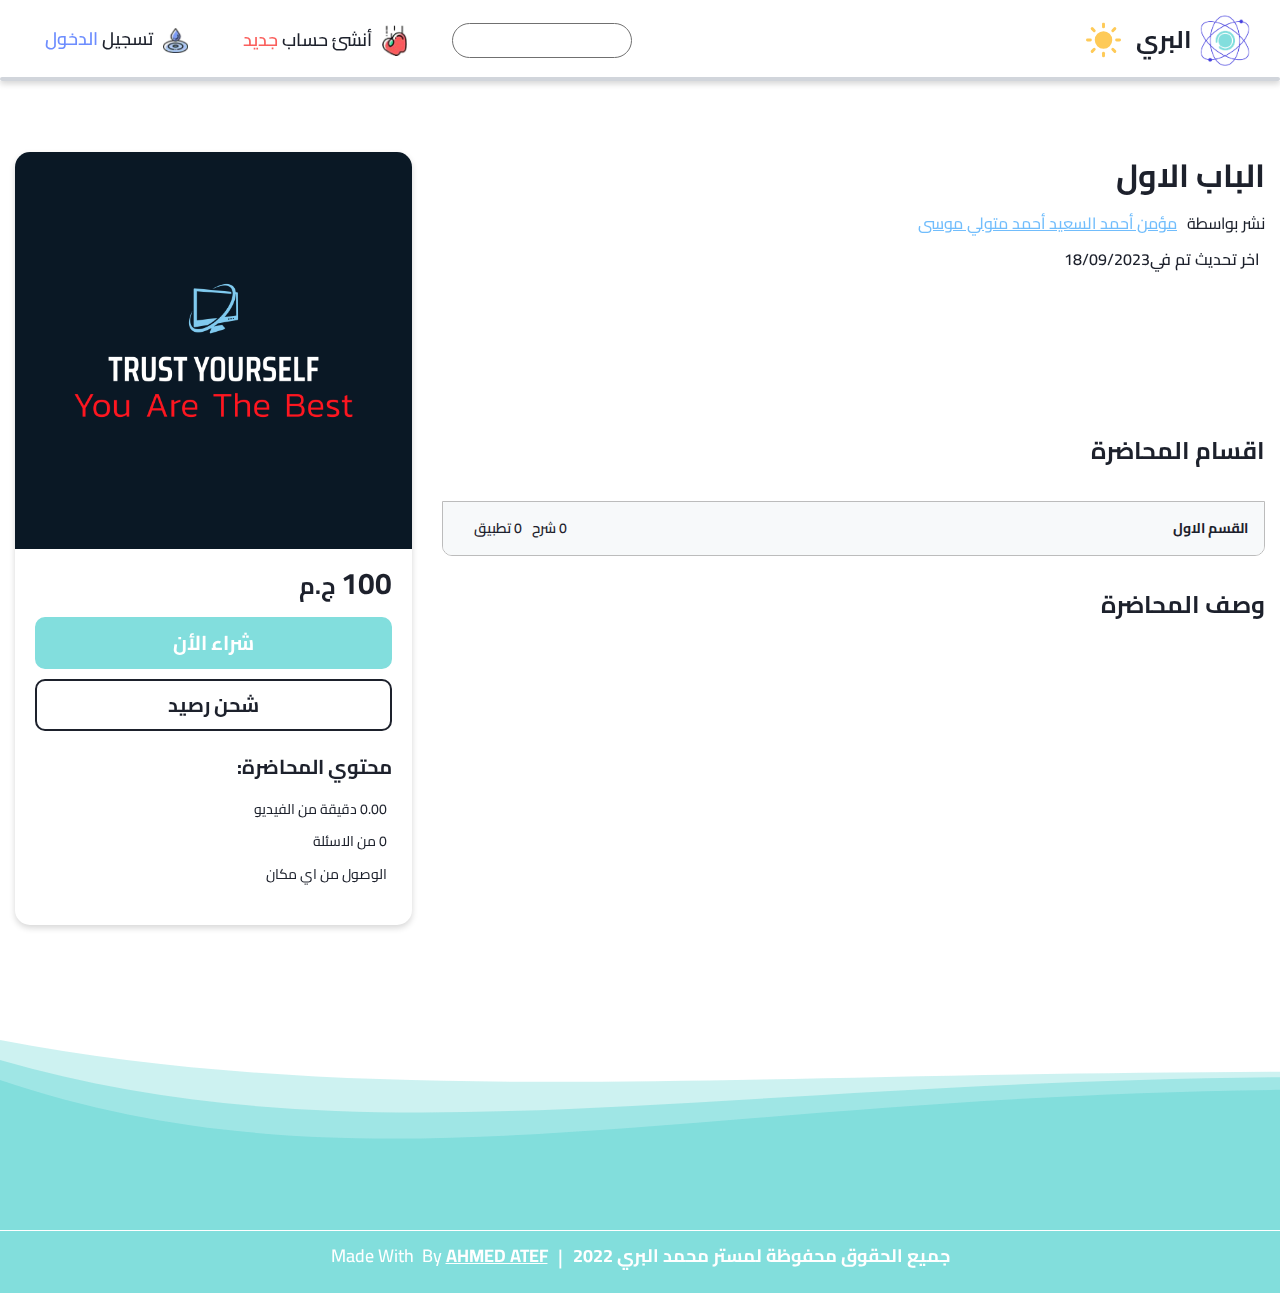
==== commit b203ea12: "Update albab-alaol.html" ====
--- a/lectures/albab-alaol.html
+++ b/lectures/albab-alaol.html
@@ -490,7 +490,7 @@
                     Made with
                     <span class='heart'><i class="fa-solid fa-heart"></i></span>
                     By
-                    <a href="https://www.facebook.com/Zircon-EG-101399962387593">Zircon Tech</a>
+                    <a href="#">AHMED ATEF</a>
                 </p>
             </div>
         </div>
